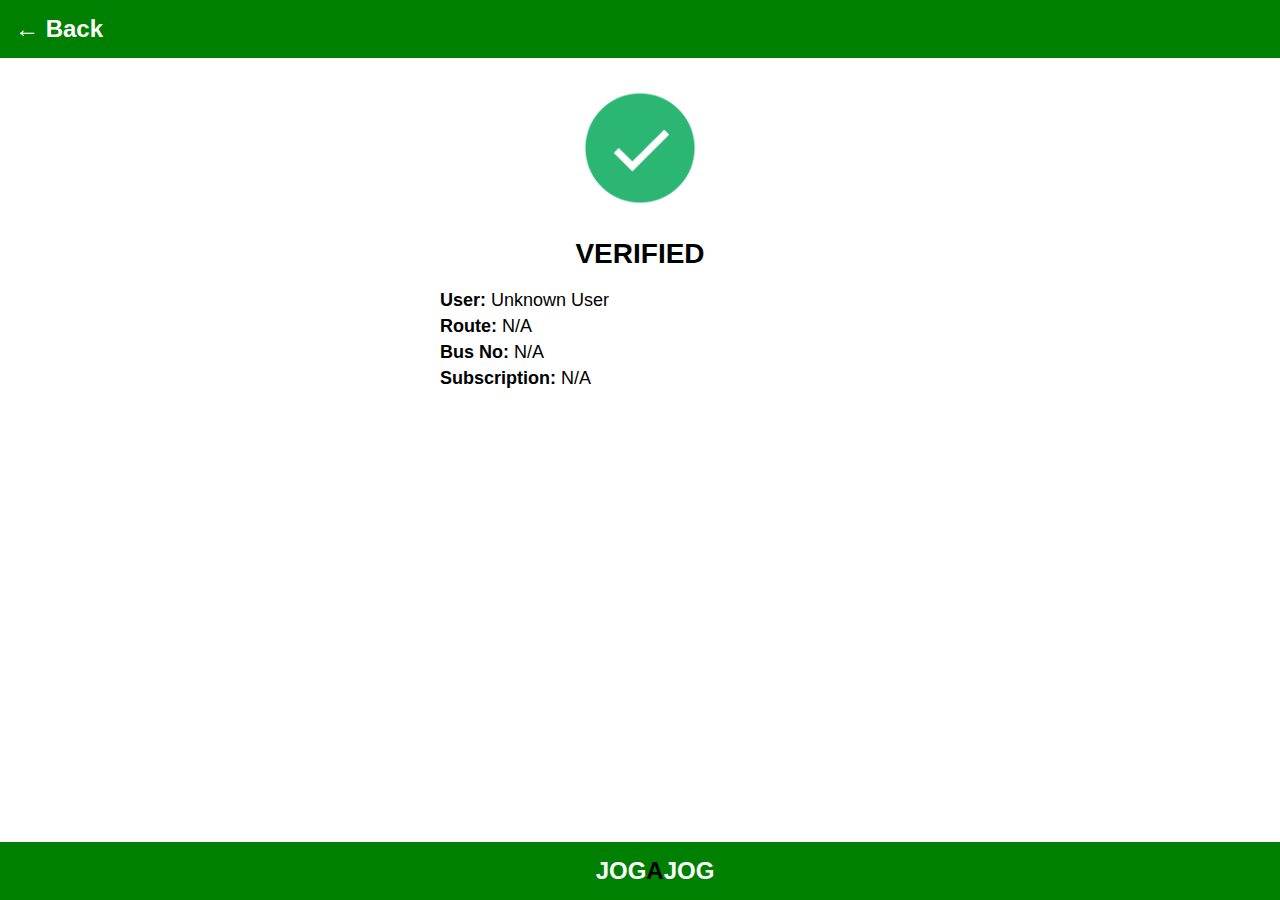
==== verification.html @ 7240130b "Add files via upload" ====
<!DOCTYPE html>
<html lang="en">
<head>
    <meta charset="UTF-8">
    <meta name="viewport" content="width=device-width, initial-scale=1.0">
    <title>Verification Page</title>
    <link rel="stylesheet" href="styles.css">
    <script>
        window.onload = function() {
            const urlParams = new URLSearchParams(window.location.search);
            const username = urlParams.get('username') || "Unknown User";
            const route = urlParams.get('route') || "N/A";
            const busNo = urlParams.get('bus_no') || "N/A";
            const subscription = urlParams.get('subscription') || "N/A";
            
            document.getElementById("username").innerText = username;
            document.getElementById("route").innerText = route;
            document.getElementById("busNo").innerText = busNo;
            document.getElementById("subscription").innerText = subscription;
        };
    </script>
</head>
<body>
    <div class="header">← Back</div>

    <div class="verified-badge">
        <img src="verified-icon.png" alt="Verified">
    </div>

    <div class="verified-text">VERIFIED</div>

    <div class="user-info">
        <p>User: <span id="username"></span></p>
        <p>Route: <span id="route"></span></p>
        <p>Bus No: <span id="busNo"></span></p>
        <p>Subscription: <span id="subscription"></span></p>
    </div>

    <div class="footer">JOG<span style="color: black;">A</span>JOG</div>
</body>
</html>
---- styles.css ----
/* Reset Styles */
body {
    font-family: Arial, sans-serif;
    text-align: center;
    background-color: white;
    margin: 0;
    padding: 0;
}

/* Green Header */
.header {
    background-color: #008000;
    color: white;
    padding: 15px;
    text-align: left;
    font-size: 24px;
    font-weight: bold;
}

/* Verified Badge */
.verified-badge {
    display: flex;
    justify-content: center;
    align-items: center;
    margin: 30px auto;
}

.verified-badge img {
    width: 120px;
}

/* Verified Text */
.verified-text {
    font-size: 28px;
    font-weight: bold;
    color: black;
    text-transform: uppercase;
    margin-top: 15px;
}

/* User Info */
.user-info {
    text-align: left;
    width: 90%;
    max-width: 400px;
    margin: 20px auto;
    font-size: 18px;
}

.user-info p {
    font-weight: bold;
    margin: 5px 0;
}

.user-info span {
    font-weight: normal;
}

/* Footer */
.footer {
    background-color: #008000;
    color: white;
    font-size: 24px;
    font-weight: bold;
    padding: 15px;
    position: fixed;
    width: 100%;
    bottom: 0;
    text-align: center;
}

.footer span {
    color: black;
}
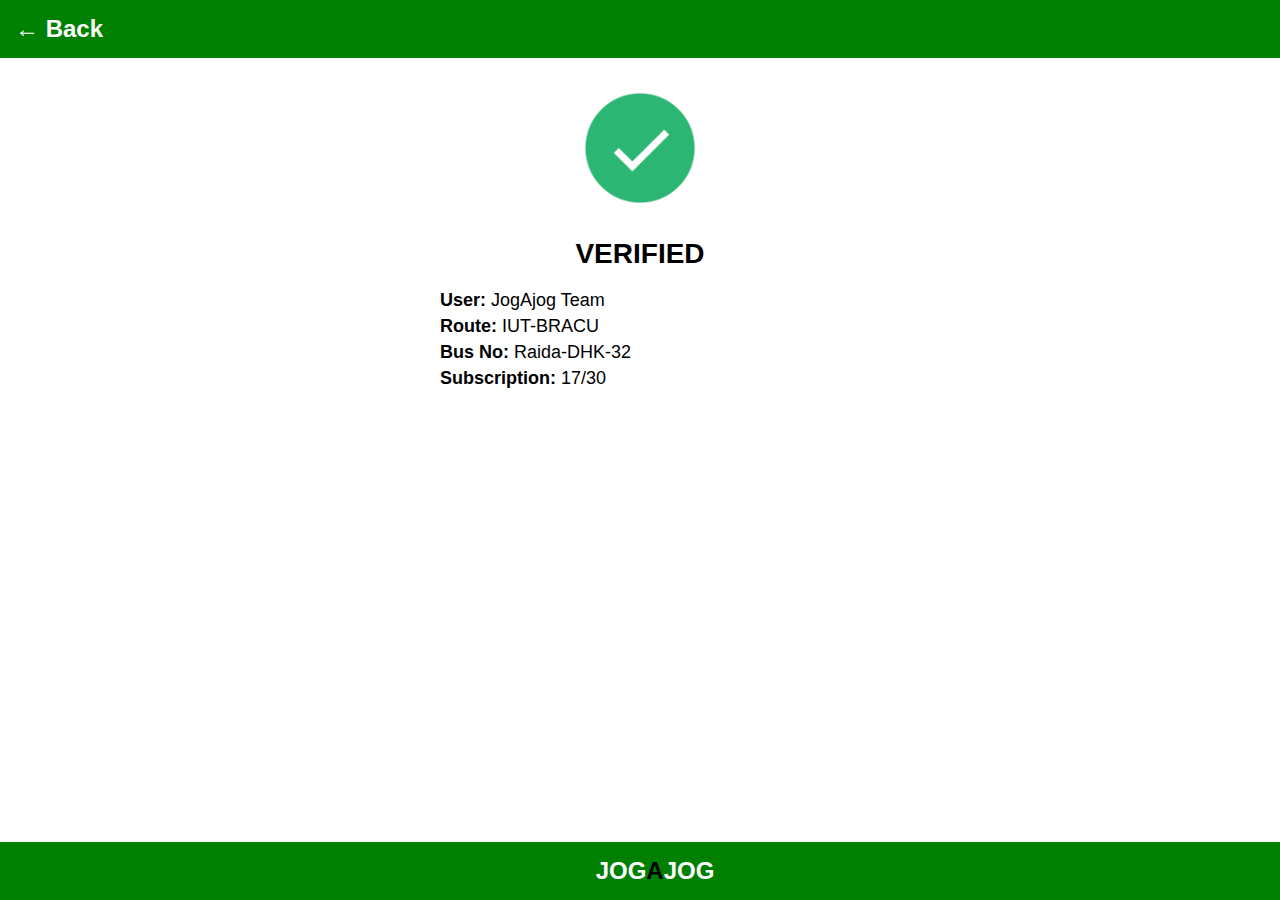
==== commit caa788e0: "Update verification.html" ====
--- a/verification.html
+++ b/verification.html
@@ -8,10 +8,10 @@
     <script>
         window.onload = function() {
             const urlParams = new URLSearchParams(window.location.search);
-            const username = urlParams.get('username') || "Unknown User";
-            const route = urlParams.get('route') || "N/A";
-            const busNo = urlParams.get('bus_no') || "N/A";
-            const subscription = urlParams.get('subscription') || "N/A";
+            const username = urlParams.get('username') || "JogAjog Team";
+            const route = urlParams.get('route') || "IUT-BRACU";
+            const busNo = urlParams.get('bus_no') || "Raida-DHK-32";
+            const subscription = urlParams.get('subscription') || "17/30";
             
             document.getElementById("username").innerText = username;
             document.getElementById("route").innerText = route;
@@ -38,4 +38,4 @@
 
     <div class="footer">JOG<span style="color: black;">A</span>JOG</div>
 </body>
-</html>+</html>
